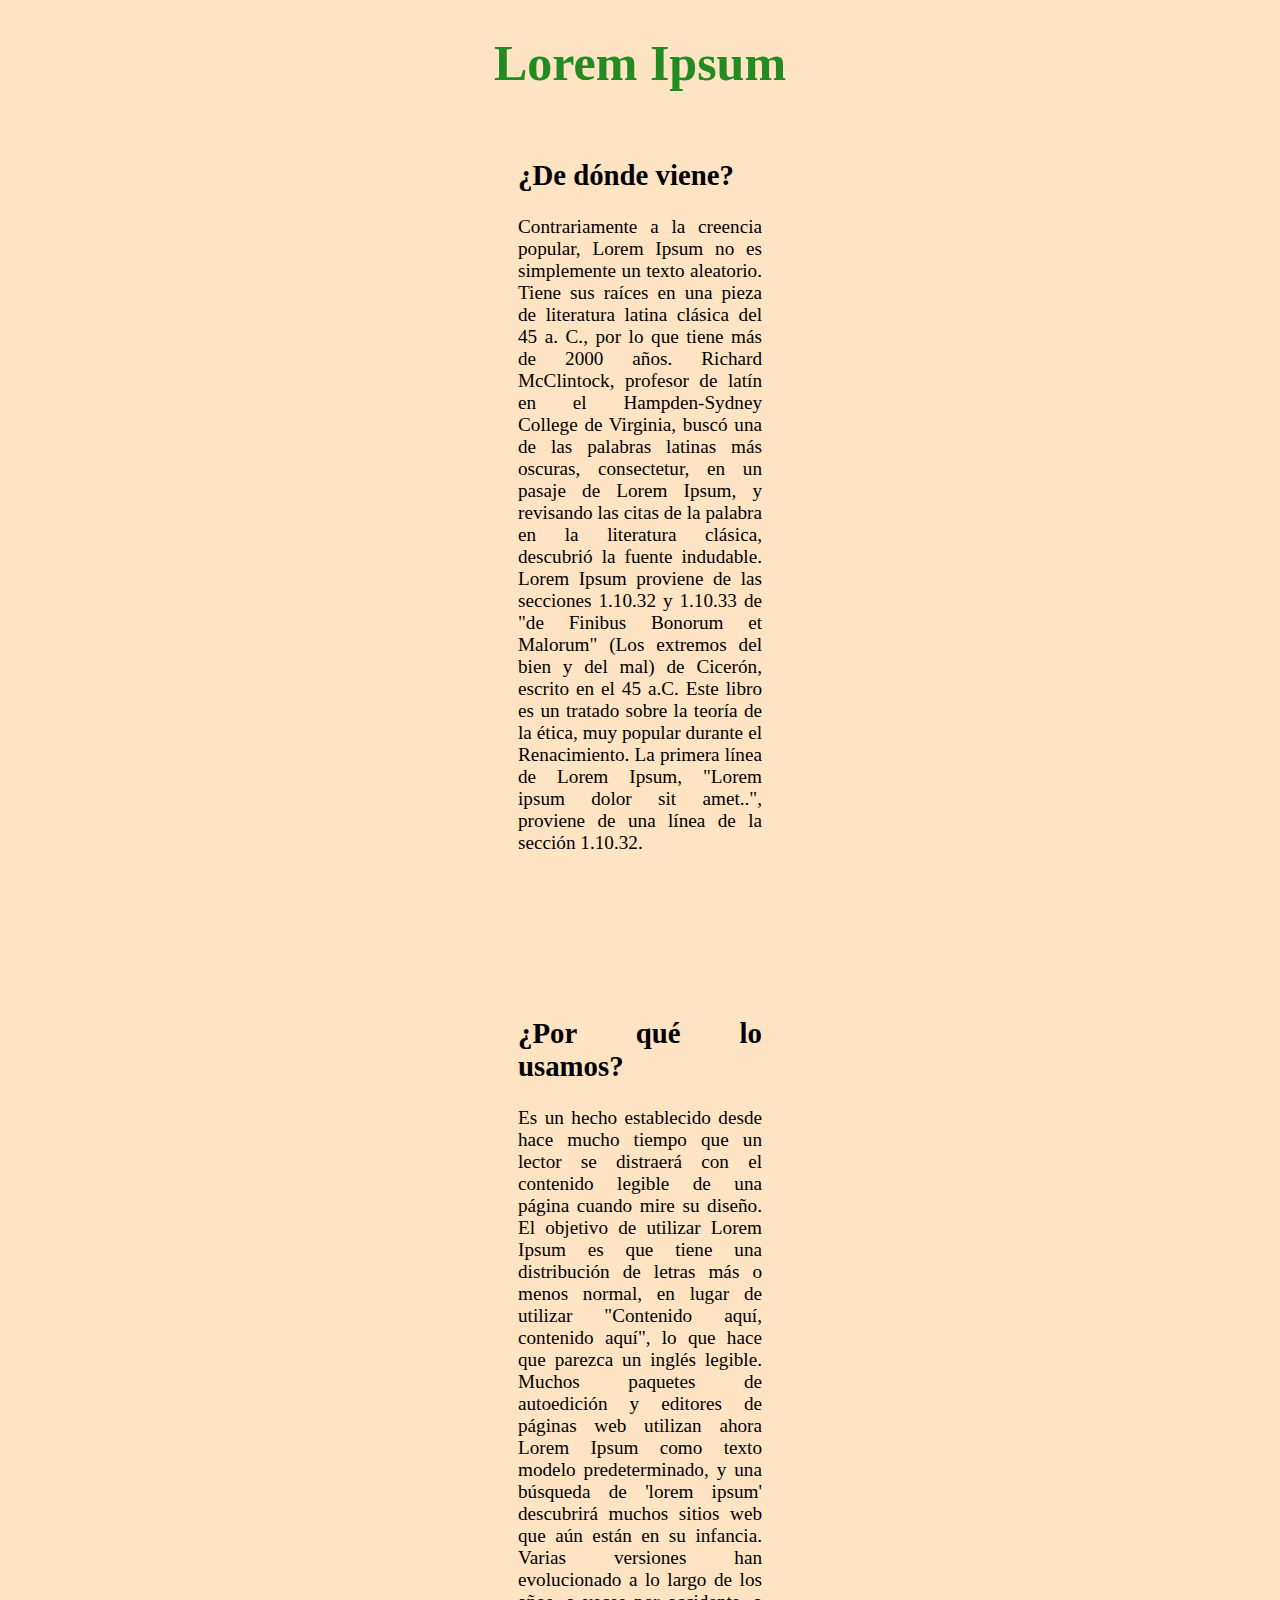
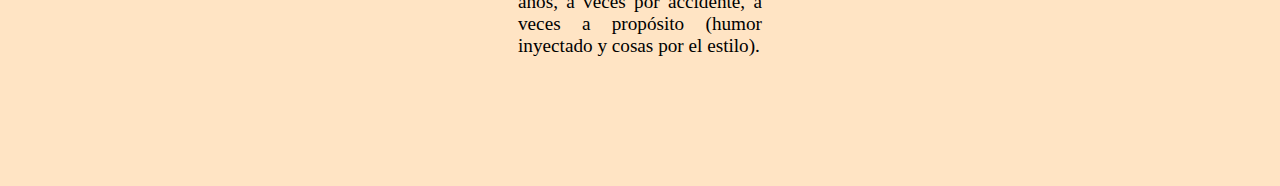
==== deportes.html @ dea3fcce "Archivo deportes incluido" ====
<!DOCTYPE html>
<html lang="es">

<head>
    <meta charset="UTF-8">
    <title>Deportes</title>
    <link rel="stylesheet" href="estilos.css">
</head>

<body>
    <h1>Lorem Ipsum</h1>
    <section>
        <article>
            <h2>¿De dónde viene?</h2>
            <p>Contrariamente a la creencia popular, Lorem Ipsum no es simplemente un texto aleatorio. Tiene sus raíces
                en una pieza de literatura latina clásica del 45 a. C., por lo que tiene más de 2000 años. Richard
                McClintock, profesor de latín en el Hampden-Sydney College de Virginia, buscó una de las palabras
                latinas más oscuras, consectetur, en un pasaje de Lorem Ipsum, y revisando las citas de la palabra en la
                literatura clásica, descubrió la fuente indudable. Lorem Ipsum proviene de las secciones 1.10.32 y
                1.10.33 de "de Finibus Bonorum et Malorum" (Los extremos del bien y del mal) de Cicerón, escrito en el
                45 a.C. Este libro es un tratado sobre la teoría de la ética, muy popular durante el Renacimiento. La
                primera línea de Lorem Ipsum, "Lorem ipsum dolor sit amet..", proviene de una línea de la sección
                1.10.32.</p>
        </article>
        <article>
            <h2>¿Por qué lo usamos?</h2>
            <p>Es un hecho establecido desde hace mucho tiempo que un lector se distraerá con el contenido legible de
                una página cuando mire su diseño. El objetivo de utilizar Lorem Ipsum es que tiene una distribución de
                letras más o menos normal, en lugar de utilizar "Contenido aquí, contenido aquí", lo que hace que
                parezca un inglés legible. Muchos paquetes de autoedición y editores de páginas web utilizan ahora Lorem
                Ipsum como texto modelo predeterminado, y una búsqueda de 'lorem ipsum' descubrirá muchos sitios web que
                aún están en su infancia. Varias versiones han evolucionado a lo largo de los años, a veces por
                accidente, a veces a propósito (humor inyectado y cosas por el estilo).</p>
        </article>
    </section>
</body>

</html>
---- estilos.css ----
article {
    margin-bottom: 100px;
    padding: 10px;
    text-align: justify;
    margin-left: 500px;
    margin-right: 500px;
}

h1{
    font-family: Georgia, 'Times New Roman', Times, serif;
    color:forestgreen;
    text-align: center;
    font-size: 50px;
}

body{
    background-color: bisque;
    font-size:larger;
}
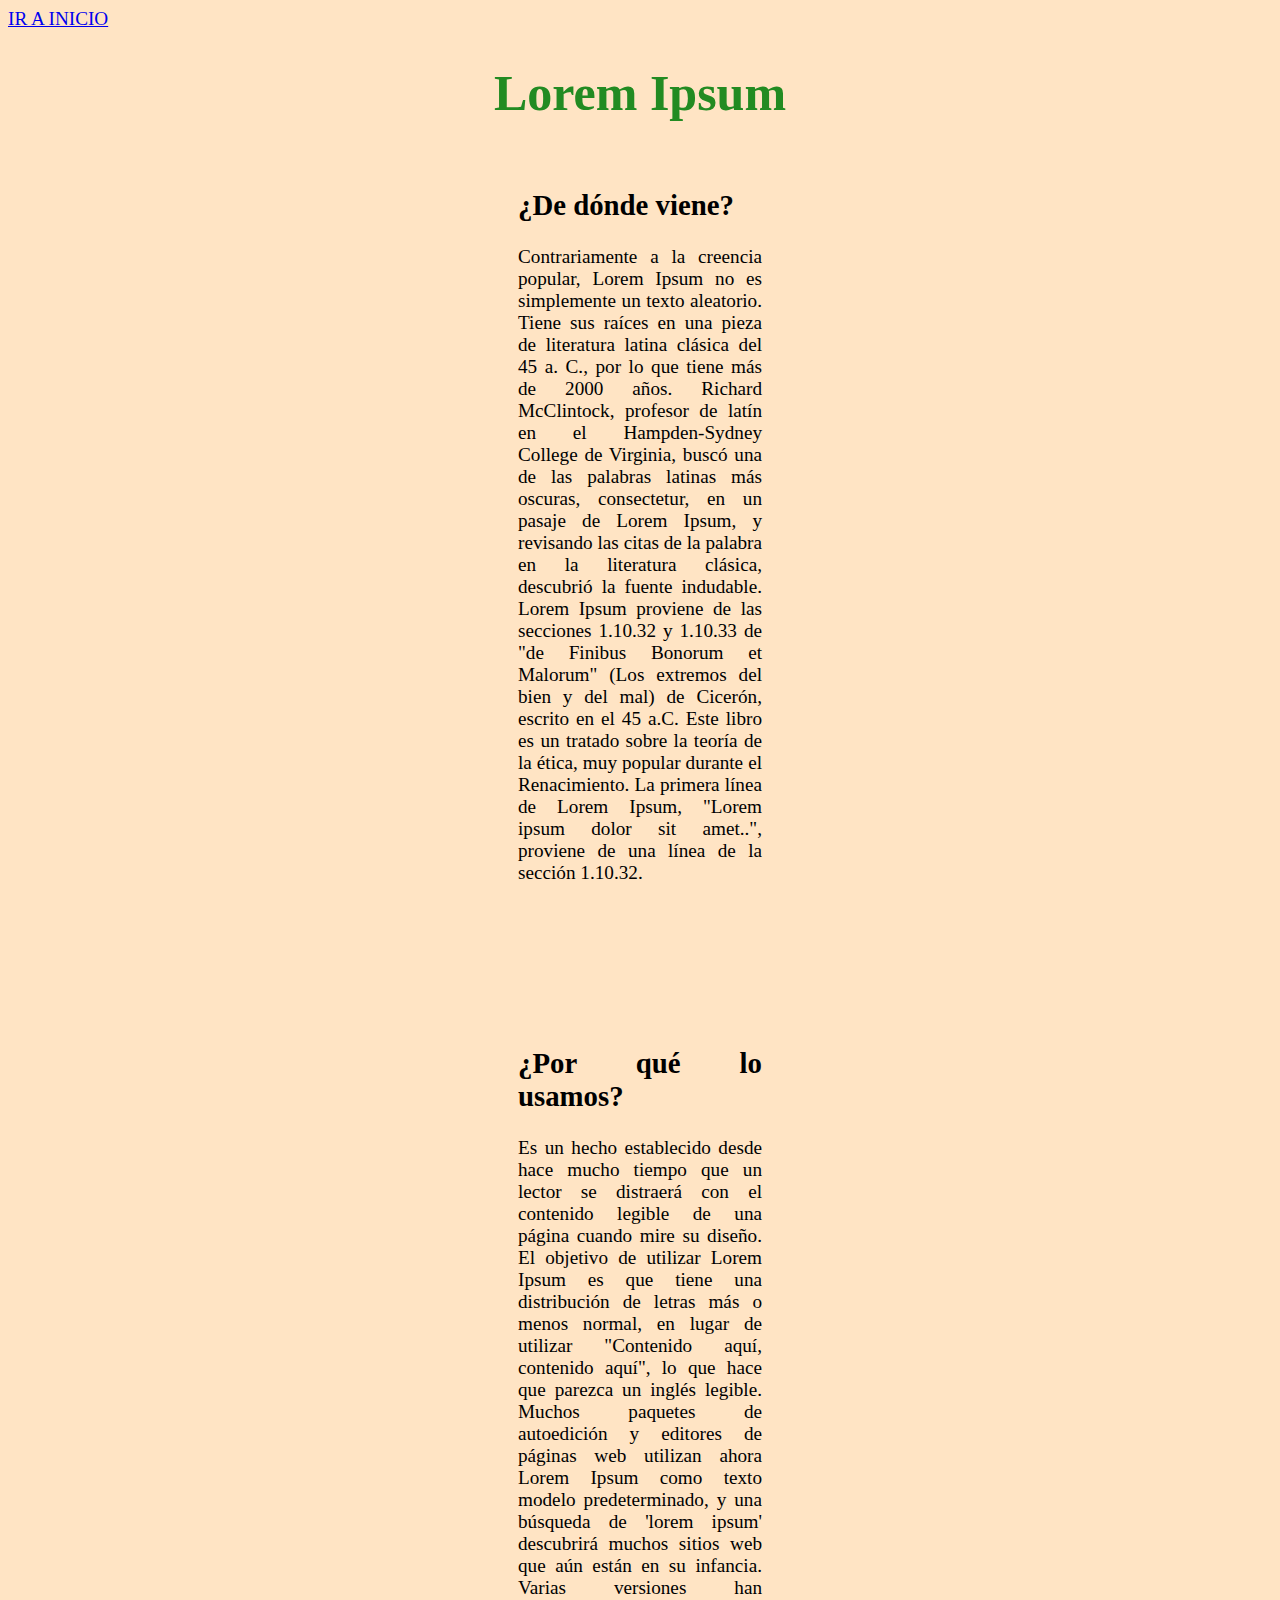
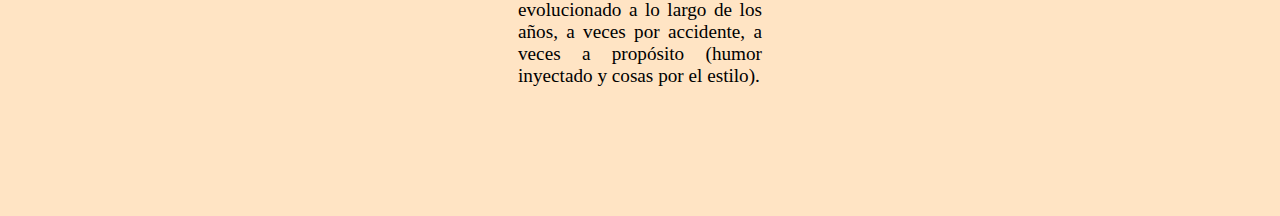
==== commit 0fb5ca33: "Añadimos enlace a index" ====
--- a/deportes.html
+++ b/deportes.html
@@ -8,6 +8,7 @@
 </head>
 
 <body>
+    <a href="index.html">IR A INICIO</a>
     <h1>Lorem Ipsum</h1>
     <section>
         <article>
